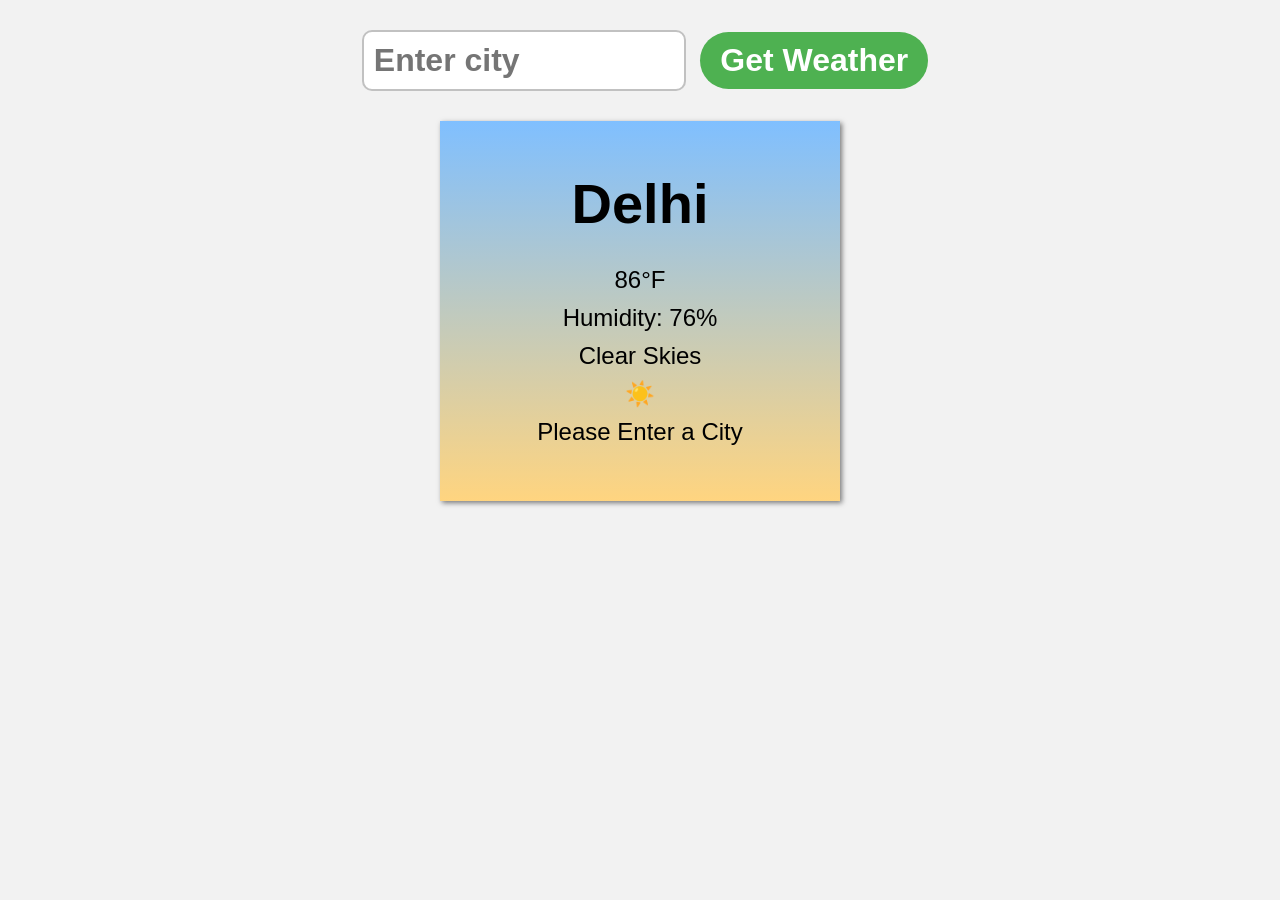
==== weather-app/index.html @ 087d2845 "Add the index.html and style.css" ====
<!DOCTYPE html>
<html lang="en">
<head>
    <meta charset="UTF-8">
    <meta name="viewport" content="width=device-width, initial-scale=1.0">
    <title>Weather App</title>
    <link rel="stylesheet" href="style.css">
</head>
<body>
    <form class="weatherForm">
        <input type="text" class="cityInput" placeholder="Enter city">
        <button type="submit">Get Weather</button>
    </form>

    <div class="card">
        <h1 class="cityDisplay">Delhi</h1>
        <p class="tempDisplay">86°F</p>
        <p class="humidityDisplay">Humidity: 76%</p>
        <p class="descDisplay">Clear Skies</p>
        <p class="weatherEmoji">☀️</p>
        <p class="errorDisplay">Please Enter a City</p>
    </div>
    <script src="index.js"></script>
</body>
</html>
---- weather-app/style.css ----
body{
    font-family: Arial, Helvetica, sans-serif;
    background-color: hsl(0,0%,95%);
    margin: 0;
    display: flex;
    flex-direction: column;
    align-items: center;

}
.weatherForm{
    margin: 20px;

}
.cityInput{
    padding: 10px;
    font-size: 2rem;
    font-weight: bold;
    border: 2px solid hsla(0,0%,20%,0.3);
    border-radius: 10px;
    margin: 10px;
    width: 300px;

}
button[type="submit"]{
    padding: 10px 20px;
    font-weight: bold;
    font-size: 2rem;
    background-color: hsl(122,39%,50%);
    color:white;
    border: none;
    border-radius: 50px;
    cursor: pointer;
}
button[type="submit"]:hover{
    background-color: hsl(122,39%,40%);

}
.card{
    background: linear-gradient(180deg,hsl(210,100%,75%),hsl(40,100%,75%));
    padding: 50px;
    box-shadow: 2px 2px 5px hsla(0,0%,0%,0.5);
    min-width: 300px;
    display: flex;
    flex-direction: column;
    align-items: center;
}
h1{
    font-size: 3.5rem;
    margin-top: 0;
    margin-bottom: 25px;
}
p{
    font-size: 1.5rem;
    margin: 5px 0;
}
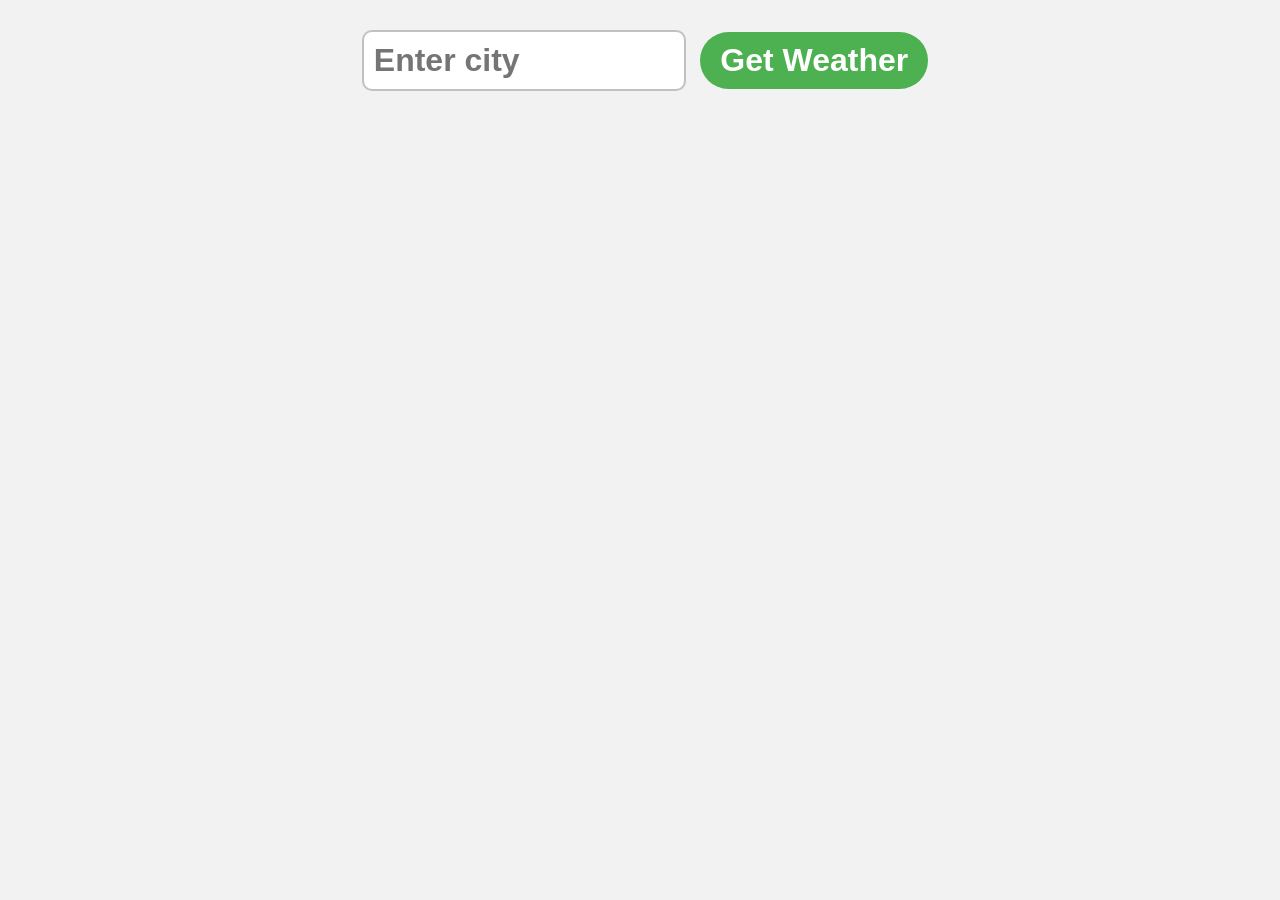
==== commit a50d43b5: "Updating weather-app" ====
--- a/weather-app/index.html
+++ b/weather-app/index.html
@@ -12,13 +12,8 @@
         <button type="submit">Get Weather</button>
     </form>
 
-    <div class="card">
-        <h1 class="cityDisplay">Delhi</h1>
-        <p class="tempDisplay">86°F</p>
-        <p class="humidityDisplay">Humidity: 76%</p>
-        <p class="descDisplay">Clear Skies</p>
-        <p class="weatherEmoji">☀️</p>
-        <p class="errorDisplay">Please Enter a City</p>
+    <div class="card" style="display: none;">
+        
     </div>
     <script src="index.js"></script>
 </body>
--- a/weather-app/style.css
+++ b/weather-app/style.css
@@ -52,4 +52,28 @@
 p{
     font-size: 1.5rem;
     margin: 5px 0;
+}
+.cityDisplay, .tempDisplay{
+    font-size: 3.5rem;
+    color: hsla(0,0%,0%,0.75);
+    margin-bottom: 25px;
+}
+.humidityDisplay{
+    font-weight: bold;
+    margin-bottom: 25px;
+
+}
+.descDisplay{
+    font-style: italic;
+    font-weight: bold;
+    font-size: 2rem;
+}
+.weatherEmoji{
+    margin: 0;
+    font-size: 7.5rem;
+}
+.errorDisplay{
+    font-size: 2.5rem;
+    font-weight: bold;
+    color: hsla(0,0%,0%,0.75);
 }
